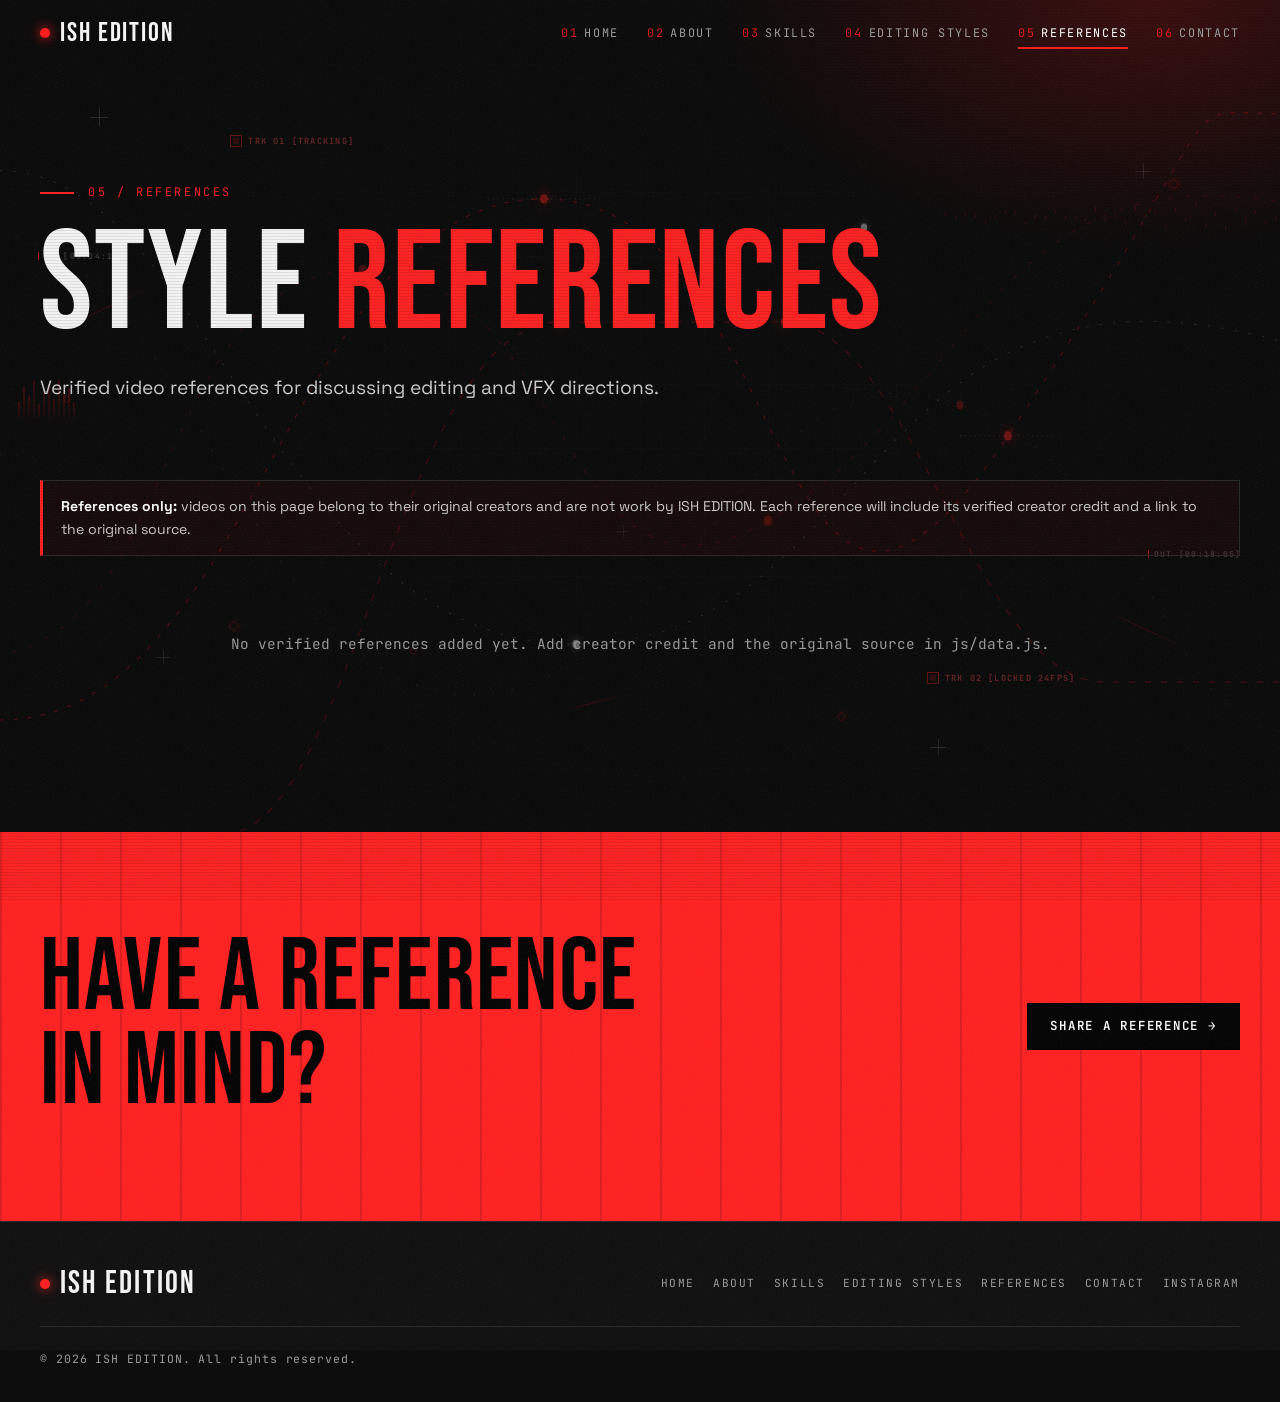
==== references.html @ 2bcb92cf "Initial commit" ====
<!doctype html>
<html lang="en">
<head>
<meta charset="utf-8">
<meta name="viewport" content="width=device-width,initial-scale=1">
<title>References | ISH EDITION</title>
<meta name="description" content="Video editing and VFX references, credited to their original creators and kept separate from ISH EDITION services.">
<meta name="theme-color" content="#070707">
<meta property="og:title" content="References | ISH EDITION">
<meta property="og:description" content="Video editing and VFX references, credited to their original creators and kept separate from ISH EDITION services.">
<meta property="og:type" content="website">
<link rel="icon" href="data:image/svg+xml,%3Csvg xmlns='http://www.w3.org/2000/svg' viewBox='0 0 32 32'%3E%3Crect width='32' height='32' fill='%23070707'/%3E%3Ccircle cx='16' cy='16' r='8' fill='%23ff1f1f'/%3E%3C/svg%3E">
<link rel="preconnect" href="https://fonts.googleapis.com">
<link rel="preconnect" href="https://fonts.gstatic.com" crossorigin>
<link href="https://fonts.googleapis.com/css2?family=Bebas+Neue&family=JetBrains+Mono:wght@400;600&family=Space+Grotesk:wght@400;500;700&display=swap" rel="stylesheet">
<link rel="stylesheet" href="css/style.css">
</head>
<body data-page="references">
<a class="skip" href="#main">Skip to content</a>
<div id="site-header"></div>
<main id="main">

<section class="page-hero">
  <div class="wrap">
    <p class="eyebrow reveal">05 / References</p>
    <h1 class="h-display page-title reveal" style="--d:80ms">Style <span class="red">references</span></h1>
    <p class="lede reveal" style="--d:160ms">Verified video references for discussing editing and VFX directions.</p>
  </div>
</section>

<section class="section tight">
  <div class="wrap">
    <div class="notice reveal"><b>References only:</b> videos on this page belong to their original creators and are not work by ISH EDITION. Each reference will include its verified creator credit and a link to the original source.</div>
    <div class="filters" id="filters" role="group" aria-label="Filter references by category"></div>
    <div class="grid" id="grid" data-source="references"></div>
    <p class="empty-msg" id="empty" hidden>No verified references have been added yet.</p>
  </div>
</section>

<section class="cta-band">
  <div class="wrap">
    <h2 class="h-display">Have a reference<br>in mind?</h2>
    <a class="btn btn-dark" href="contact.html">Share a reference <span class="arr">&rarr;</span></a>
  </div>
</section>
</main>
<div id="site-footer"></div>
<script src="js/config.js"></script>
<script src="js/data.js"></script>
<script src="js/main.js"></script>
<script src="js/works.js"></script>
</body>
</html>
---- css/style.css ----
/* =========================================================
   ISH EDITION — Master Stylesheet
   Imports all common modules and page-specific styles in precise cascade order.
   ========================================================= */

/* Common foundation & shared components */
@import url("common/variables.css");
@import url("common/base.css");
@import url("common/background.css");
@import url("common/header.css");
@import url("common/footer.css");
@import url("common/animations.css");

/* Page-specific styles */
@import url("pages/home.css");
@import url("pages/about.css");
@import url("pages/skills.css");
@import url("pages/editing-styles.css");
@import url("pages/references.css");
@import url("pages/contact.css");

/* Shared responsive layout breakpoints & reduced motion */
@import url("common/responsive.css");
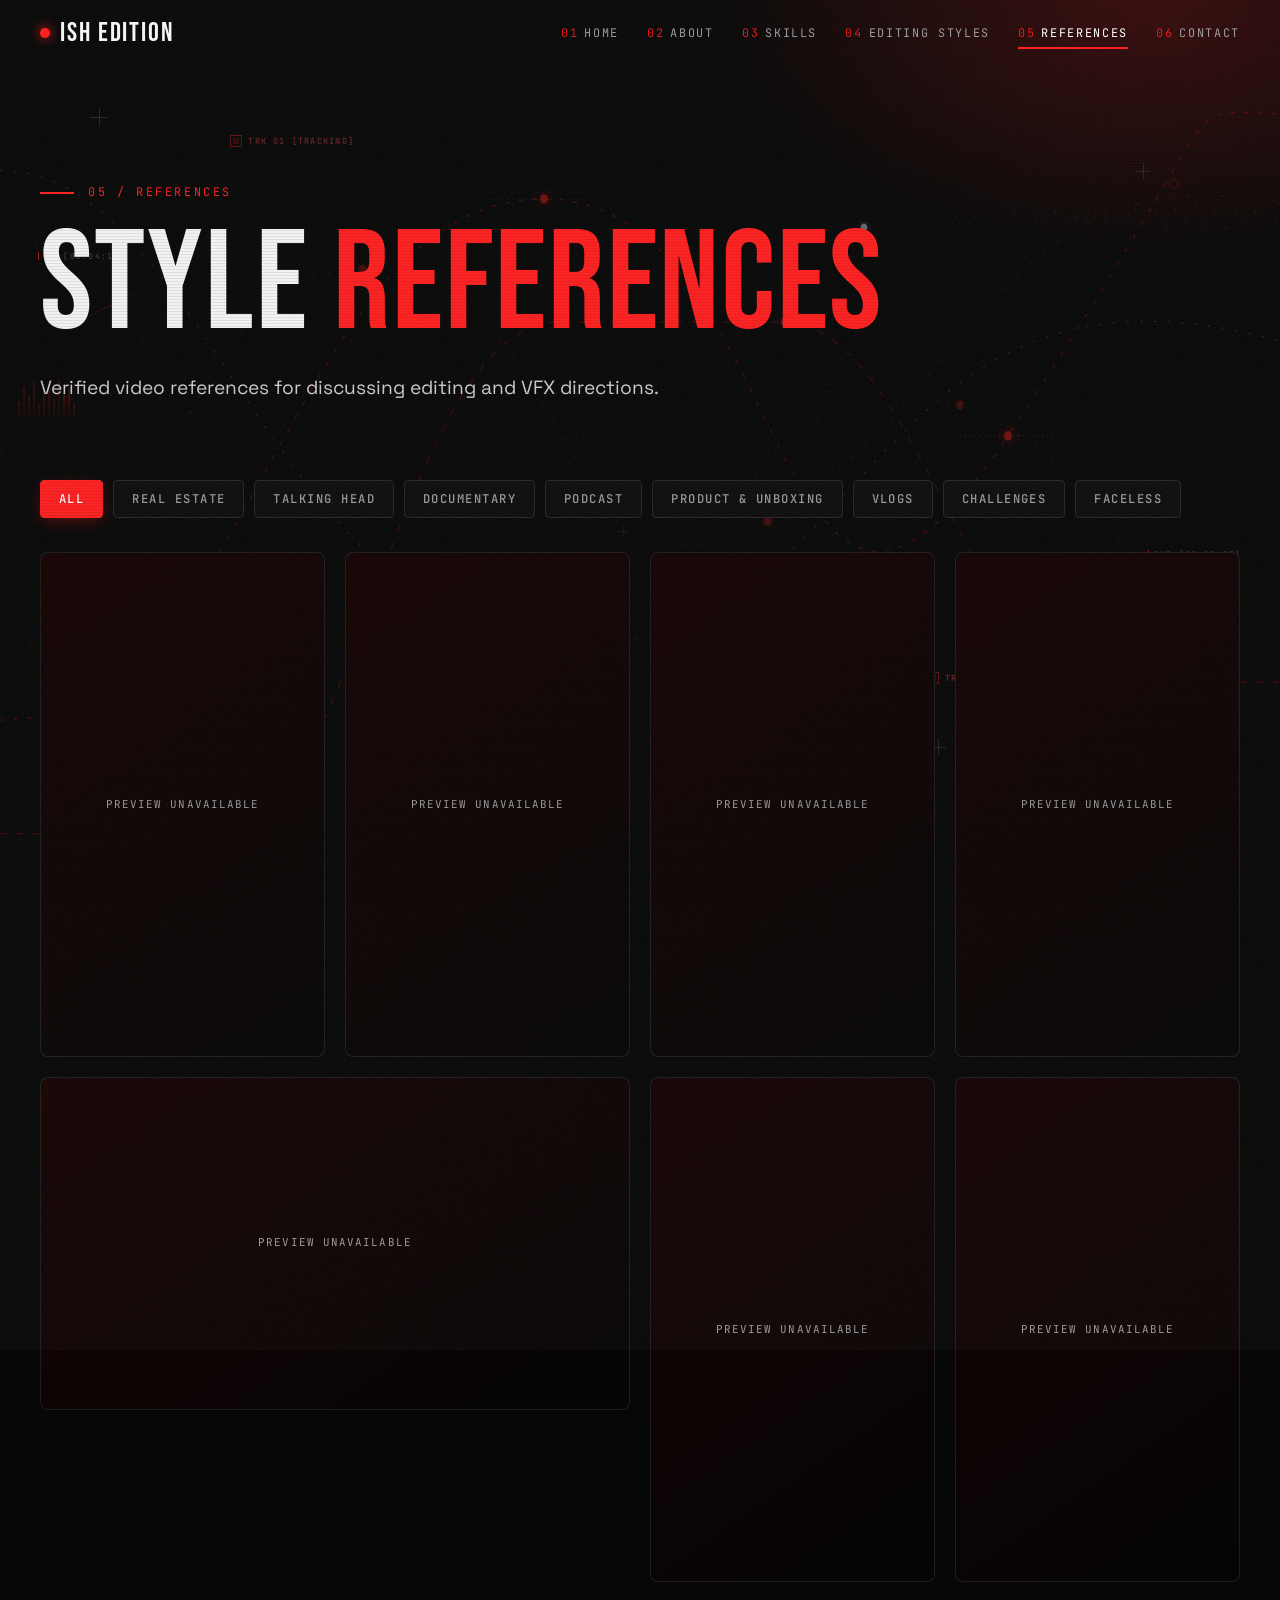
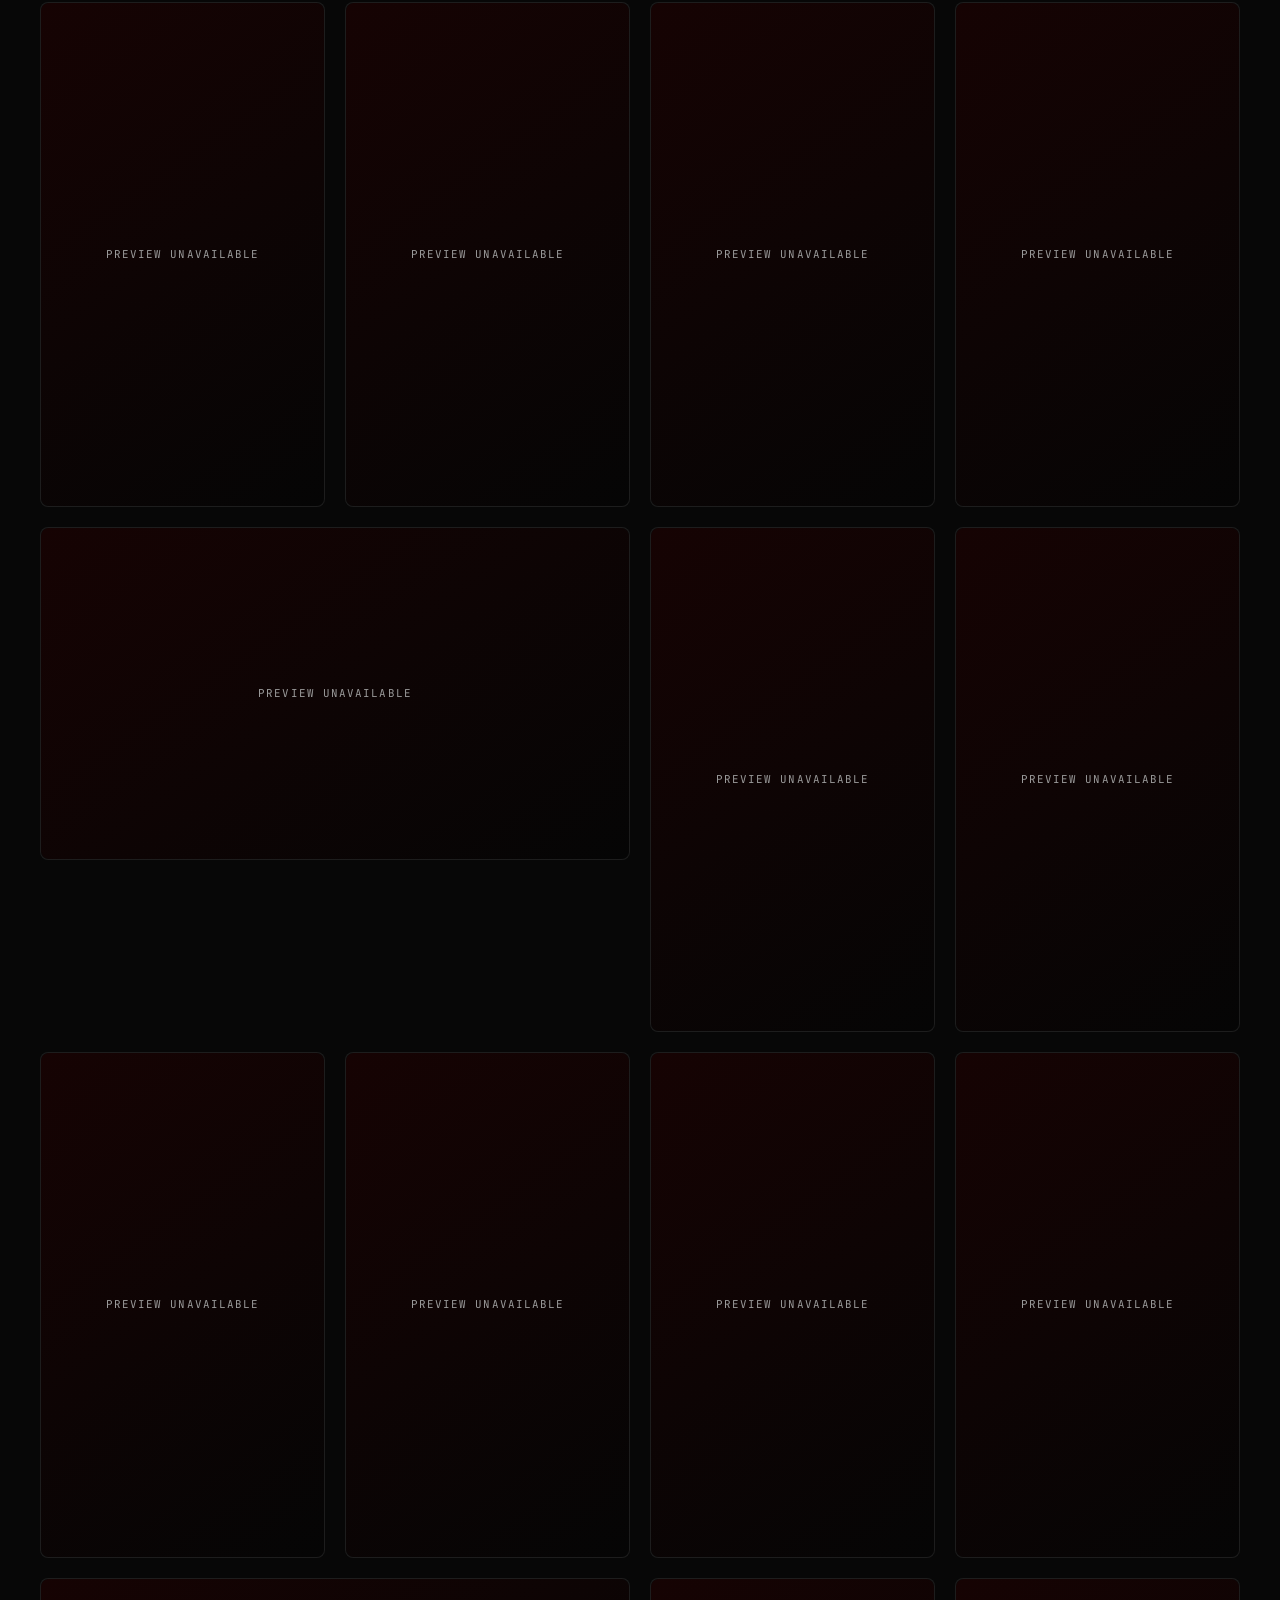
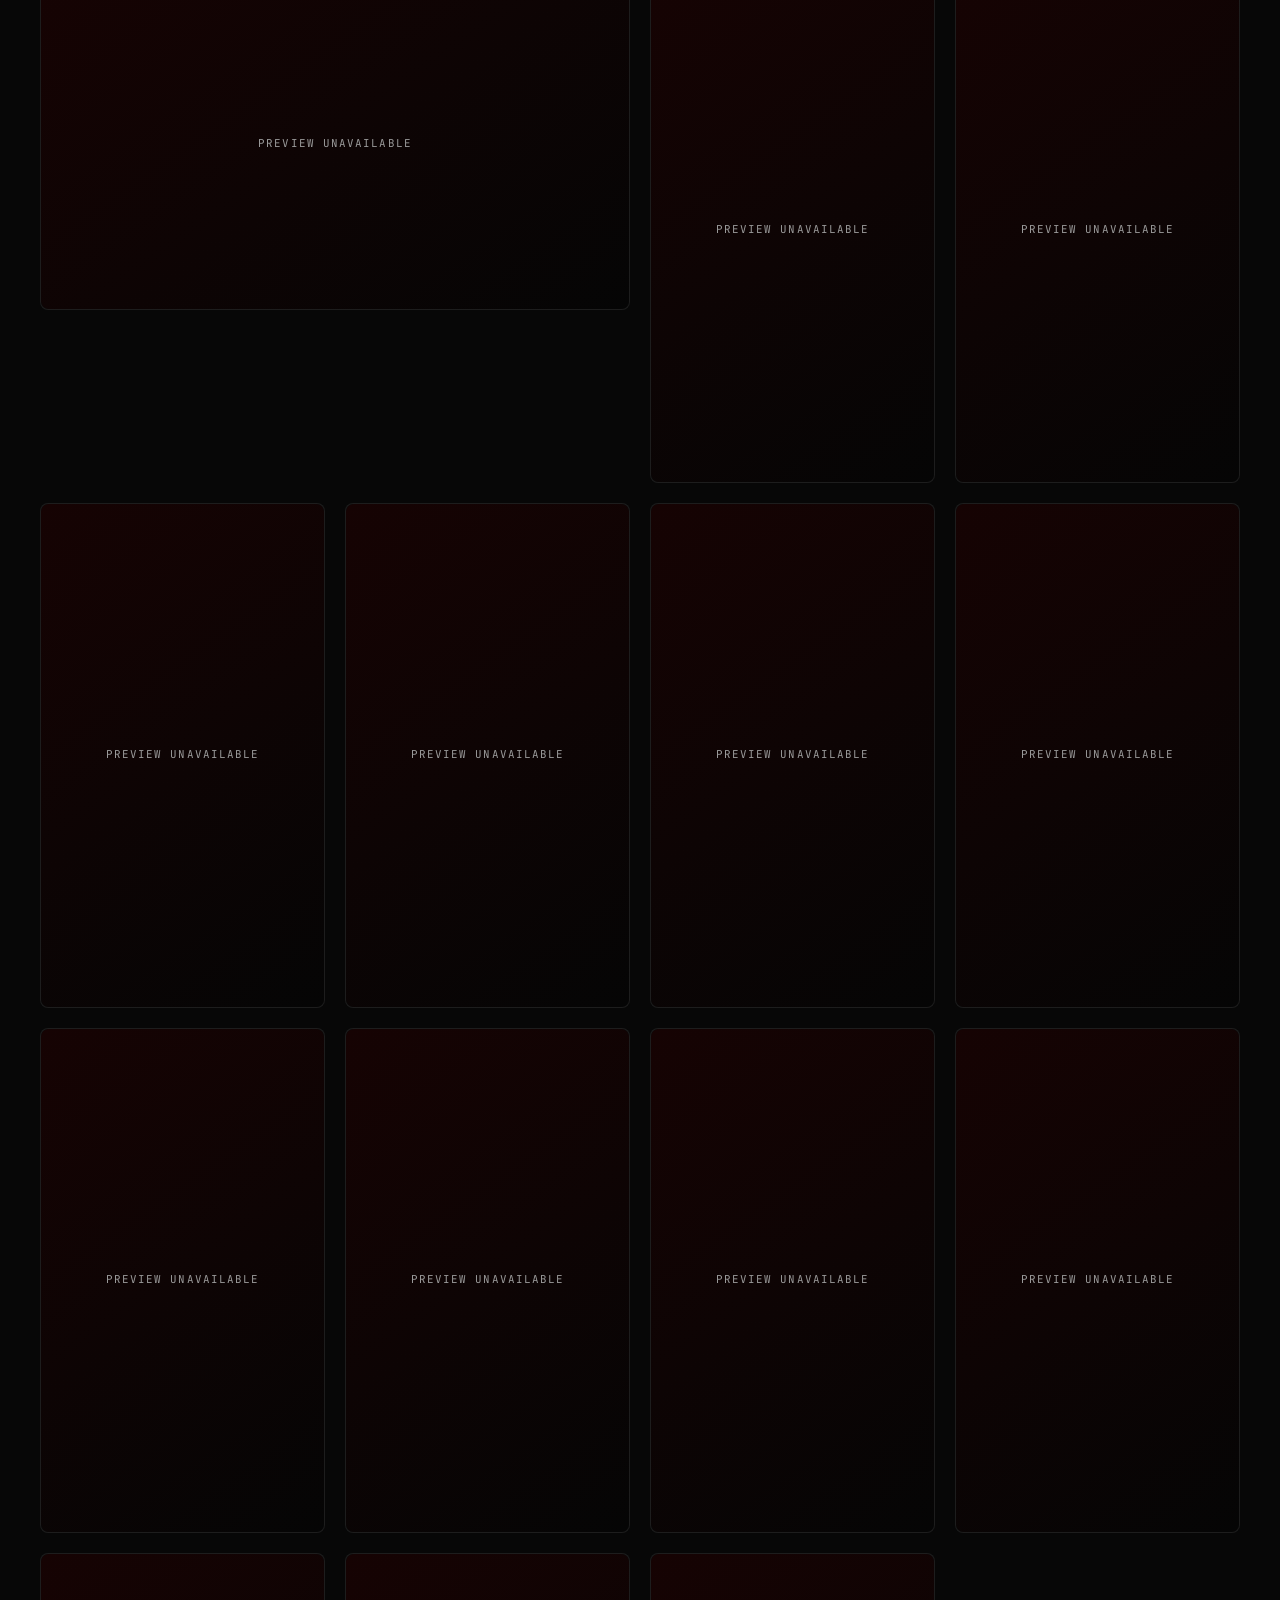
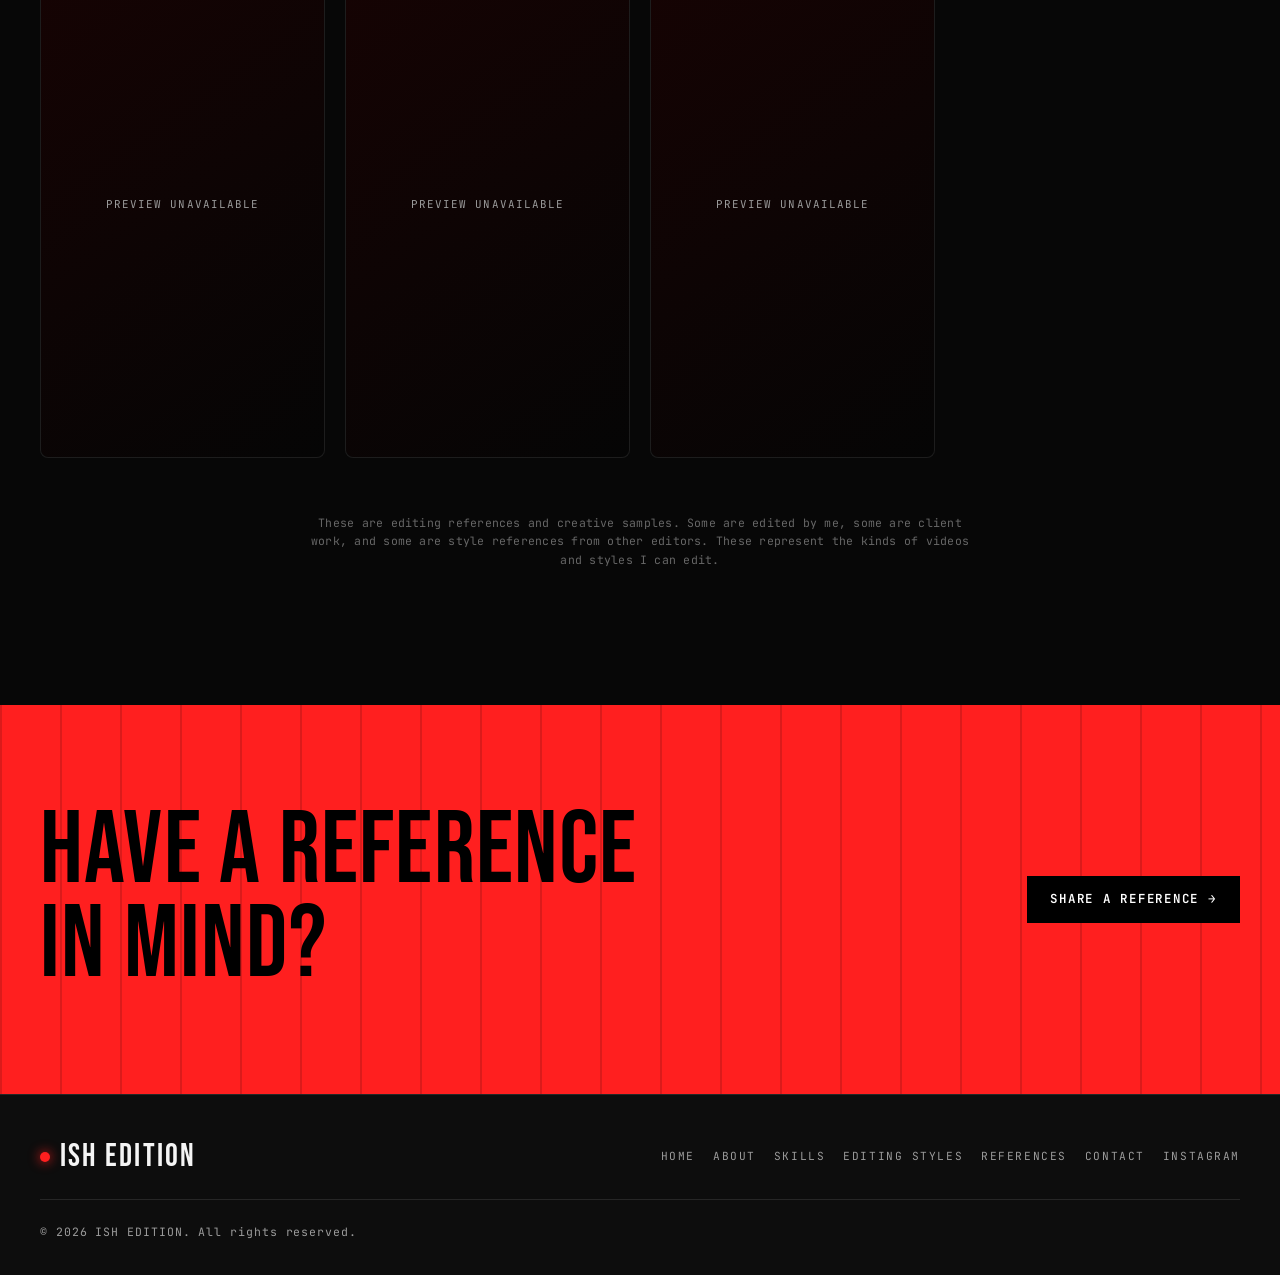
==== commit 5141e532: "Updated project" ====
--- a/references.html
+++ b/references.html
@@ -30,10 +30,10 @@
 
 <section class="section tight">
   <div class="wrap">
-    <div class="notice reveal"><b>References only:</b> videos on this page belong to their original creators and are not work by ISH EDITION. Each reference will include its verified creator credit and a link to the original source.</div>
     <div class="filters" id="filters" role="group" aria-label="Filter references by category"></div>
     <div class="grid" id="grid" data-source="references"></div>
     <p class="empty-msg" id="empty" hidden>No verified references have been added yet.</p>
+    <p class="ref-disclaimer">These are editing references and creative samples. Some are edited by me, some are client work, and some are style references from other editors. These represent the kinds of videos and styles I can edit.</p>
   </div>
 </section>
 
